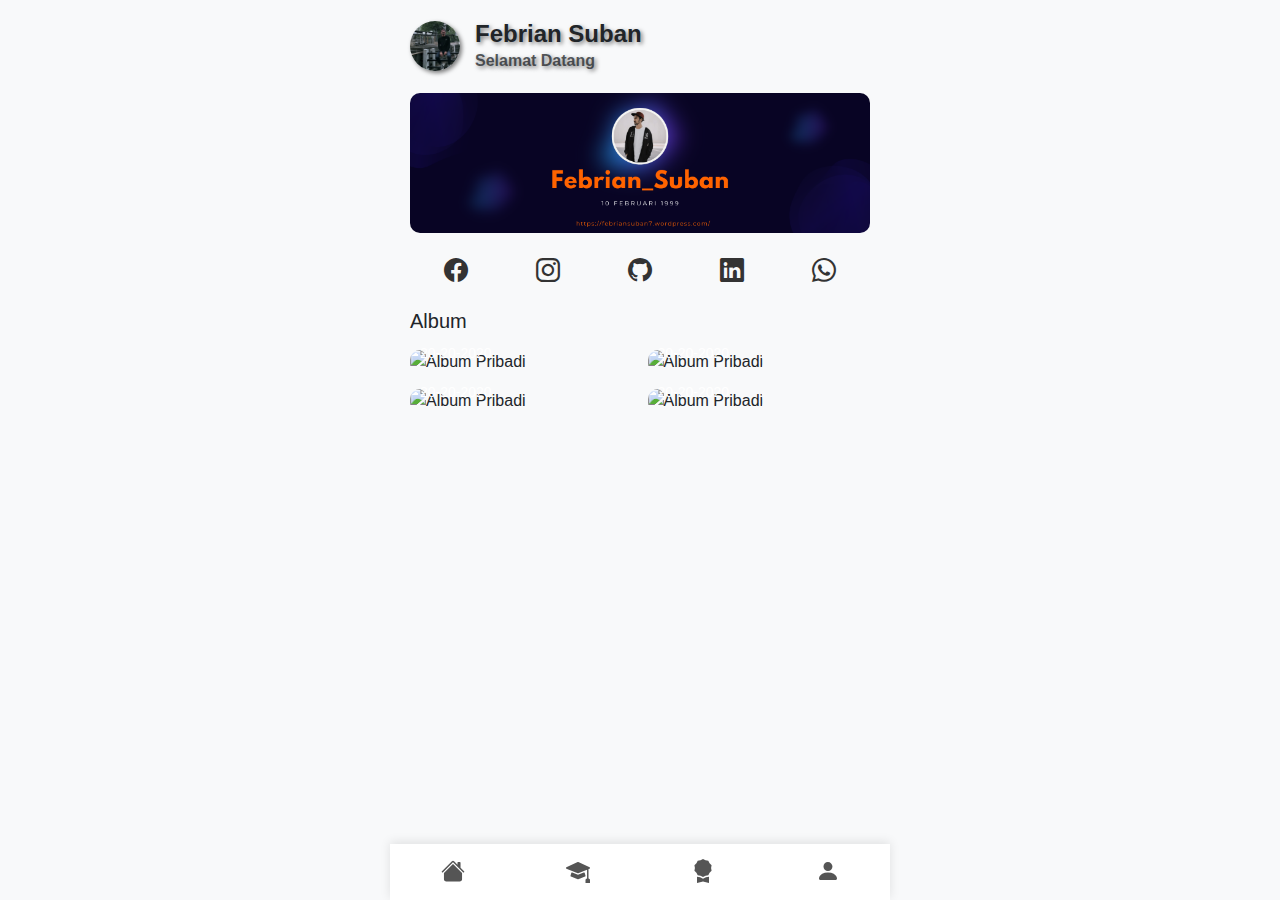
==== index.html @ 6174ec36 "Update index.html" ====
<!DOCTYPE html>
<html lang="en">
<head>
    <meta charset="UTF-8">
    <meta name="viewport" content="width=device-width, initial-scale=1.0">
    <title>Febrian Suban</title>
    <link href="https://cdn.jsdelivr.net/npm/bootstrap@5.3.0-alpha1/dist/css/bootstrap.min.css" rel="stylesheet">
    <link rel="stylesheet" href="https://cdn.jsdelivr.net/npm/bootstrap-icons@1.10.3/font/bootstrap-icons.css">
    <style>
        body {
            font-family: Arial, sans-serif;
            max-width: 500px;
            margin: 0 auto;
            padding: 20px;
            background-color: #f8f9fa;
            transition: background-color 0.3s ease-in-out;
        }
        body:hover {
            background-color: #e9ecef;
        }
        .header {
            display: flex;
            align-items: center;
            margin-bottom: 20px;
            text-shadow: 2px 2px 4px rgba(0, 0, 0, 0.5);
            transition: text-shadow 0.3s ease-in-out;
        }
        .header:hover {
            text-shadow: 2px 2px 8px rgba(0, 0, 0, 0.7);
        }
        .header img {
            width: 50px;
            height: 50px;
            border-radius: 50%;
            margin-right: 15px;
            box-shadow: 2px 2px 4px rgba(0, 0, 0, 0.5);
            transition: box-shadow 0.3s ease-in-out;
        }
        .header img:hover {
            box-shadow: 2px 2px 8px rgba(0, 0, 0, 0.7);
        }
        .profile-card {
            background: url('Blue Modern Web Designer Twitter Header.png') no-repeat center center;
            background-size: cover;
            color: white;
            padding: 70px;
            border-radius: 10px;
            text-align: center;
            margin-bottom: 20px;
            transition: transform 0.3s ease-in-out, background-size 0.3s ease-in-out;
        }
        .profile-card:hover {
            transform: scale(1.05);
            background-size: 110%;
        }
        .profile-card img {
            width: 80px;
            height: 80px;
            border-radius: 50%;
            border: 2px solid white;
            margin-bottom: 10px;
            transition: border 0.3s ease-in-out;
        }
        .profile-card img:hover {
            border: 2px solid #f8f9fa;
        }
        .social-media {
            display: flex;
            justify-content: space-around;
            align-items: center;
            margin-bottom: 20px;
            transition: transform 0.3s ease-in-out;
        }
        .social-media:hover {
            transform: scale(1.1);
        }
        .social-media i {
            font-size: 24px;
            color: #333;
            transition: transform 0.3s ease-in-out;
        }
        .social-media i:hover {
            transform: rotate(360deg);
        }
        .album-grid {
            display: grid;
            grid-template-columns: 1fr 1fr;
            gap: 15px;
        }
        .album-item {
            position: relative;
            transition: transform 0.3s ease-in-out;
            cursor: pointer; /* Tambahkan cursor pointer untuk menunjukkan bahwa item dapat diklik */
        }
        .album-item:hover {
            transform: scale(1.05);
        }
        .album-item img {
            width: 100%;
            border-radius: 10px;
        }
        .album-item p {
            position: absolute;
            bottom: 10px;
            left: 10px;
            color: white;
            margin: 0;
            font-size: 14px;
            transition: opacity 0.3s ease-in-out;
        }
        .album-item:hover p {
            opacity: 0.8;
        }

        /* Tambahkan gaya untuk modal */
        .modal {
            display: none; /* Sembunyikan modal secara default */
            position: fixed;
            z-index: 1;
            left: 0;
            top: 0;
            width: 100%;
            height: 100%;
            overflow: auto;
            background-color: rgba(0, 0, 0, 0.8);
        }
        .modal-content {
            margin: 15% auto;
            padding: 20px;
            width: 80%;
            max-width: 700px;
        }
        .modal-content img {
            width: 100%;
            border-radius: 10px;
        }
        .close {
            position: absolute;
            top: 10px;
            right: 25px;
            color: white;
            font-size: 35px;
            font-weight: bold;
            cursor: pointer;
        }
        .footer {
            position: fixed;
            bottom: 0;
            left: 0;
            right: 0;
            background-color: white;
            display: flex;
            justify-content: space-around;
            padding: 10px 0;
            box-shadow: 0 -2px 10px rgba(0,0,0,0.1);
            width: 100%;
            max-width: 500px; /* Match the max-width of the body */
            margin: 0 auto; /* Center the footer */
        }

        .footer:hover {
            transform: translateY(-10px);
        }

        .footer i {
            font-size: 20px; /* Slightly reduce icon size for mobile */
            color: #555; /* Adjust color to match the image */
        }

        /* Add padding to the bottom of the body to prevent content from being hidden behind the footer */
        body {
            padding-bottom: 60px;
        }
    </style>
</head>
<body>
    <div class="header">
        <img src="f5.jpg" alt="Profile">
        <div>
            <h1 class="fs-4 mb-0"><b>Febrian Suban</b></h1>
            <p class="text-muted mb-0"><b>Selamat Datang</b></p>
        </div>
    </div>
    
    <div class="profile-card">
    </div>

    <div class="social-media">
        <i class="bi bi-facebook fs-4"></i>
        <i class="bi bi-instagram fs-4"></i>
        <i class="bi bi-github fs-4"></i>
        <i class="bi bi-linkedin fs-4"></i>
        <i class="bi bi-whatsapp fs-4"></i>
    </div>

    <h3 class="fs-5 mb-3">Album</h3>
    <div class="album-grid">
        <div class="album-item">
            <img src="img/f2.jpg" alt="Album Pribadi" onclick="showImage(this.src)">
            <p>20-20-2020</p>
        </div>
        <div class="album-item">
            <img src="img/f5.jpg" alt="Album Pribadi" onclick="showImage(this.src)">
            <p>20-20-2020</p>
        </div>
        <div class="album-item">
            <img src="img/f4.jpg" alt="Album Pribadi" onclick="showImage(this.src)">
            <p>20-20-2020</p>
        </div>
        <div class="album-item">
            <img src="img/Desain tanpa judul.jpg" alt="Album Pribadi" onclick="showImage(this.src)">
            <p>20-20-2020</p>
        </div>
    </div>

    <!-- Modal untuk menampilkan gambar besar -->
    <div id="imageModal" class="modal" onclick="closeModal()">
        <span class="close">&times;</span>
        <img class="modal-content" id="modalImage">
    </div>

    <script>
        function showImage(src) {
            var modal = document.getElementById("imageModal");
            var modalImg = document.getElementById("modalImage");
            modal.style.display = "block";
            modalImg.src = src;
        }

        function closeModal() {
            var modal = document.getElementById("imageModal");
            modal.style.display = "none";
        }
    </script>

    <style>
        .modal {
            display: none;
            position: fixed;
            z-index: 1;
            padding-top: 100px;
            left: 0;
            top: 0;
            width: 100%;
            height: 100%;
            overflow: auto;
            background-color: rgb(0,0,0);
            background-color: rgba(0,0,0,0.9);
        }

        .modal-content {
            margin: auto;
            display: block;
            width: 80%;
            max-width: 700px;
        }

        .close {
            position: absolute;
            top: 15px;
            right: 35px;
            color: #f1f1f1;
            font-size: 40px;
            font-weight: bold;
            transition: 0.3s;
        }

        .close:hover,
        .close:focus {
            color: #bbb;
            text-decoration: none;
            cursor: pointer;
        }
    </style>

    <div class="footer">
        <a href="index.html"><i class="bi bi-house-fill fs-4"></i></a>
        <a href="pendidikan.html"><i class="bi bi-mortarboard-fill fs-4"></i></a>
        <a href="sertifikat.html"><i class="bi bi-award-fill fs-4"></i></a>
        <a href="tentang.html"><i class="bi bi-person-fill fs-4"></i></a>
    </div>

    <script src="https://cdn.jsdelivr.net/npm/bootstrap@5.3.0-alpha1/dist/js/bootstrap.bundle.min.js"></script>
</body>
</html>
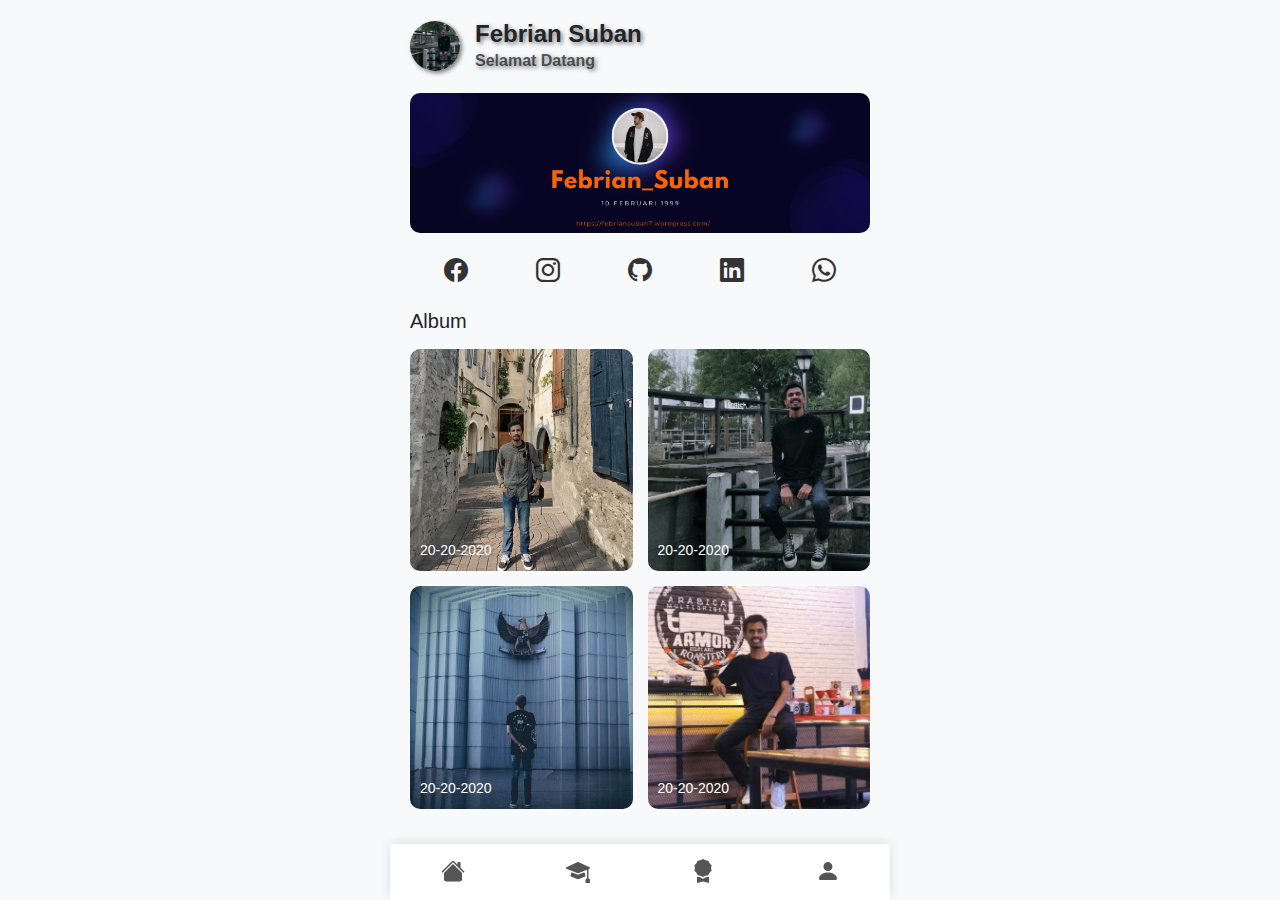
==== commit 7cb65c97: "Update index.html" ====
--- a/index.html
+++ b/index.html
@@ -196,19 +196,19 @@
     <h3 class="fs-5 mb-3">Album</h3>
     <div class="album-grid">
         <div class="album-item">
-            <img src="img/f2.jpg" alt="Album Pribadi" onclick="showImage(this.src)">
-            <p>20-20-2020</p>
-        </div>
-        <div class="album-item">
-            <img src="img/f5.jpg" alt="Album Pribadi" onclick="showImage(this.src)">
-            <p>20-20-2020</p>
-        </div>
-        <div class="album-item">
-            <img src="img/f4.jpg" alt="Album Pribadi" onclick="showImage(this.src)">
-            <p>20-20-2020</p>
-        </div>
-        <div class="album-item">
-            <img src="img/Desain tanpa judul.jpg" alt="Album Pribadi" onclick="showImage(this.src)">
+            <img src="f2.jpg" alt="Album Pribadi" onclick="showImage(this.src)">
+            <p>20-20-2020</p>
+        </div>
+        <div class="album-item">
+            <img src="f5.jpg" alt="Album Pribadi" onclick="showImage(this.src)">
+            <p>20-20-2020</p>
+        </div>
+        <div class="album-item">
+            <img src="f4.jpg" alt="Album Pribadi" onclick="showImage(this.src)">
+            <p>20-20-2020</p>
+        </div>
+        <div class="album-item">
+            <img src="Desain tanpa judul.jpg" alt="Album Pribadi" onclick="showImage(this.src)">
             <p>20-20-2020</p>
         </div>
     </div>
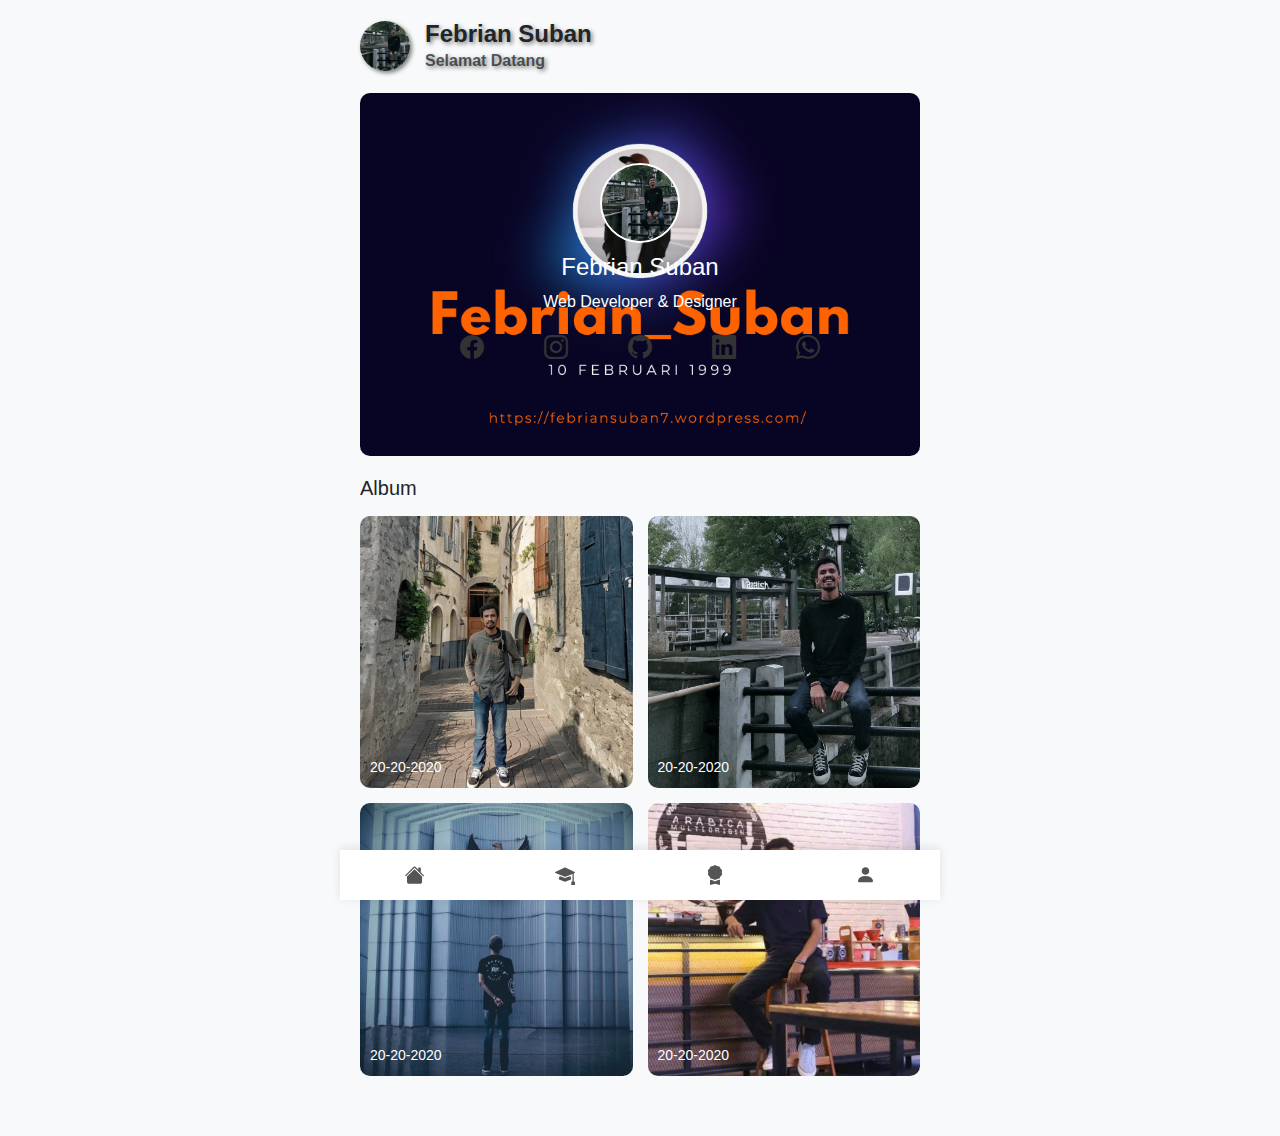
==== commit 1e3a2f2f: "Update index.html" ====
--- a/index.html
+++ b/index.html
@@ -9,15 +9,17 @@
     <style>
         body {
             font-family: Arial, sans-serif;
-            max-width: 500px;
+            max-width: 600px;
             margin: 0 auto;
             padding: 20px;
             background-color: #f8f9fa;
             transition: background-color 0.3s ease-in-out;
         }
+
         body:hover {
             background-color: #e9ecef;
         }
+
         .header {
             display: flex;
             align-items: center;
@@ -25,9 +27,11 @@
             text-shadow: 2px 2px 4px rgba(0, 0, 0, 0.5);
             transition: text-shadow 0.3s ease-in-out;
         }
+
         .header:hover {
             text-shadow: 2px 2px 8px rgba(0, 0, 0, 0.7);
         }
+
         .header img {
             width: 50px;
             height: 50px;
@@ -36,9 +40,11 @@
             box-shadow: 2px 2px 4px rgba(0, 0, 0, 0.5);
             transition: box-shadow 0.3s ease-in-out;
         }
+
         .header img:hover {
             box-shadow: 2px 2px 8px rgba(0, 0, 0, 0.7);
         }
+
         .profile-card {
             background: url('Blue Modern Web Designer Twitter Header.png') no-repeat center center;
             background-size: cover;
@@ -49,10 +55,12 @@
             margin-bottom: 20px;
             transition: transform 0.3s ease-in-out, background-size 0.3s ease-in-out;
         }
+
         .profile-card:hover {
             transform: scale(1.05);
             background-size: 110%;
         }
+
         .profile-card img {
             width: 80px;
             height: 80px;
@@ -61,9 +69,11 @@
             margin-bottom: 10px;
             transition: border 0.3s ease-in-out;
         }
+
         .profile-card img:hover {
             border: 2px solid #f8f9fa;
         }
+
         .social-media {
             display: flex;
             justify-content: space-around;
@@ -71,34 +81,79 @@
             margin-bottom: 20px;
             transition: transform 0.3s ease-in-out;
         }
+
         .social-media:hover {
             transform: scale(1.1);
         }
+
         .social-media i {
             font-size: 24px;
             color: #333;
             transition: transform 0.3s ease-in-out;
         }
+
         .social-media i:hover {
             transform: rotate(360deg);
         }
+
         .album-grid {
             display: grid;
             grid-template-columns: 1fr 1fr;
             gap: 15px;
         }
+
         .album-item {
             position: relative;
             transition: transform 0.3s ease-in-out;
-            cursor: pointer; /* Tambahkan cursor pointer untuk menunjukkan bahwa item dapat diklik */
-        }
+            cursor: pointer;
+        }
+
         .album-item:hover {
             transform: scale(1.05);
         }
+
         .album-item img {
             width: 100%;
             border-radius: 10px;
         }
+
+        .album-item .overlay {
+            position: absolute;
+            top: 0;
+            left: 0;
+            width: 100%;
+            height: 100%;
+            background-color: rgba(0, 0, 0, 0.5);
+            display: flex;
+            justify-content: center;
+            align-items: center;
+            opacity: 0;
+            transition: opacity 0.3s ease-in-out;
+        }
+
+        .album-item:hover .overlay {
+            opacity: 1;
+        }
+
+        .album-item .overlay i {
+            color: white;
+            font-size: 24px;
+            margin: 0 10px;
+            cursor: pointer;
+            transition: transform 0.3s ease-in-out;
+        }
+
+        .album-item .overlay i:hover {
+            transform: scale(1.2);
+        }
+
+        .album-item .overlay .like-count,
+        .album-item .overlay .comment-count {
+            color: white;
+            font-size: 16px;
+            margin-left: 5px;
+        }
+
         .album-item p {
             position: absolute;
             bottom: 10px;
@@ -108,13 +163,13 @@
             font-size: 14px;
             transition: opacity 0.3s ease-in-out;
         }
+
         .album-item:hover p {
             opacity: 0.8;
         }
 
-        /* Tambahkan gaya untuk modal */
         .modal {
-            display: none; /* Sembunyikan modal secara default */
+            display: none;
             position: fixed;
             z-index: 1;
             left: 0;
@@ -124,16 +179,19 @@
             overflow: auto;
             background-color: rgba(0, 0, 0, 0.8);
         }
+
         .modal-content {
             margin: 15% auto;
             padding: 20px;
             width: 80%;
             max-width: 700px;
         }
+
         .modal-content img {
             width: 100%;
             border-radius: 10px;
         }
+
         .close {
             position: absolute;
             top: 10px;
@@ -143,6 +201,7 @@
             font-weight: bold;
             cursor: pointer;
         }
+
         .footer {
             position: fixed;
             bottom: 0;
@@ -154,8 +213,8 @@
             padding: 10px 0;
             box-shadow: 0 -2px 10px rgba(0,0,0,0.1);
             width: 100%;
-            max-width: 500px; /* Match the max-width of the body */
-            margin: 0 auto; /* Center the footer */
+            max-width: 600px;
+            margin: 0 auto;
         }
 
         .footer:hover {
@@ -163,11 +222,10 @@
         }
 
         .footer i {
-            font-size: 20px; /* Slightly reduce icon size for mobile */
-            color: #555; /* Adjust color to match the image */
-        }
-
-        /* Add padding to the bottom of the body to prevent content from being hidden behind the footer */
+            font-size: 20px;
+            color: #555;
+        }
+
         body {
             padding-bottom: 60px;
         }
@@ -181,42 +239,74 @@
             <p class="text-muted mb-0"><b>Selamat Datang</b></p>
         </div>
     </div>
-    
+
     <div class="profile-card">
-    </div>
-
-    <div class="social-media">
-        <i class="bi bi-facebook fs-4"></i>
-        <i class="bi bi-instagram fs-4"></i>
-        <i class="bi bi-github fs-4"></i>
-        <i class="bi bi-linkedin fs-4"></i>
-        <i class="bi bi-whatsapp fs-4"></i>
+        <img src="f5.jpg" alt="Profile Picture">
+        <h2 class="fs-4 mb-2">Febrian Suban</h2>
+        <p class="mb-3">Web Developer & Designer</p>
+        <div class="social-media">
+            <i class="bi bi-facebook"></i>
+            <i class="bi bi-instagram"></i>
+            <i class="bi bi-github"></i>
+            <i class="bi bi-linkedin"></i>
+            <i class="bi bi-whatsapp"></i>
+        </div>
     </div>
 
     <h3 class="fs-5 mb-3">Album</h3>
     <div class="album-grid">
         <div class="album-item">
             <img src="f2.jpg" alt="Album Pribadi" onclick="showImage(this.src)">
+            <div class="overlay">
+                <i class="bi bi-heart" onclick="toggleLike(this)"></i>
+                <span class="like-count">123</span>
+                <i class="bi bi-chat" onclick="toggleComment(this)"></i>
+                <span class="comment-count">45</span>
+            </div>
             <p>20-20-2020</p>
         </div>
         <div class="album-item">
             <img src="f5.jpg" alt="Album Pribadi" onclick="showImage(this.src)">
+            <div class="overlay">
+                <i class="bi bi-heart" onclick="toggleLike(this)"></i>
+                <span class="like-count">456</span>
+                <i class="bi bi-chat" onclick="toggleComment(this)"></i>
+                <span class="comment-count">78</span>
+            </div>
             <p>20-20-2020</p>
         </div>
         <div class="album-item">
             <img src="f4.jpg" alt="Album Pribadi" onclick="showImage(this.src)">
+            <div class="overlay">
+                <i class="bi bi-heart" onclick="toggleLike(this)"></i>
+                <span class="like-count">789</span>
+                <i class="bi bi-chat" onclick="toggleComment(this)"></i>
+                <span class="comment-count">90</span>
+            </div>
             <p>20-20-2020</p>
         </div>
         <div class="album-item">
             <img src="Desain tanpa judul.jpg" alt="Album Pribadi" onclick="showImage(this.src)">
+            <div class="overlay">
+                <i class="bi bi-heart" onclick="toggleLike(this)"></i>
+                <span class="like-count">321</span>
+                <i class="bi bi-chat" onclick="toggleComment(this)"></i>
+                <span class="comment-count">54</span>
+            </div>
             <p>20-20-2020</p>
         </div>
     </div>
 
-    <!-- Modal untuk menampilkan gambar besar -->
     <div id="imageModal" class="modal" onclick="closeModal()">
         <span class="close">&times;</span>
         <img class="modal-content" id="modalImage">
+    </div>
+
+    <div class="footer">
+        <a href="index.html"><i class="bi bi-house-fill"></i></a>
+        <a href="pendidikan.html"><i class="bi bi-mortarboard-fill"></i></a>
+        <a href="sertifikat.html"><i class="bi bi-award-fill"></i></a>
+        <a href="tentang.html"><i class="bi bi-person-fill"></i></a>
     </div>
 
     <script>
@@ -231,55 +321,34 @@
             var modal = document.getElementById("imageModal");
             modal.style.display = "none";
         }
+
+        function toggleLike(element) {
+            var likeCount = element.parentElement.querySelector('.like-count');
+            var currentLikes = parseInt(likeCount.textContent);
+            if (element.classList.contains('bi-heart-fill')) {
+                element.classList.remove('bi-heart-fill');
+                element.classList.add('bi-heart');
+                likeCount.textContent = currentLikes - 1;
+            } else {
+                element.classList.remove('bi-heart');
+                element.classList.add('bi-heart-fill');
+                likeCount.textContent = currentLikes + 1;
+            }
+        }
+
+        function toggleComment(element) {
+            var commentCount = element.parentElement.querySelector('.comment-count');
+            var currentComments = parseInt(commentCount.textContent);
+            if (element.classList.contains('bi-chat-fill')) {
+                element.classList.remove('bi-chat-fill');
+                element.classList.add('bi-chat');
+                commentCount.textContent = currentComments - 1;
+            } else {
+                element.classList.remove('bi-chat');
+                element.classList.add('bi-chat-fill');
+                commentCount.textContent = currentComments + 1;
+            }
+        }
     </script>
-
-    <style>
-        .modal {
-            display: none;
-            position: fixed;
-            z-index: 1;
-            padding-top: 100px;
-            left: 0;
-            top: 0;
-            width: 100%;
-            height: 100%;
-            overflow: auto;
-            background-color: rgb(0,0,0);
-            background-color: rgba(0,0,0,0.9);
-        }
-
-        .modal-content {
-            margin: auto;
-            display: block;
-            width: 80%;
-            max-width: 700px;
-        }
-
-        .close {
-            position: absolute;
-            top: 15px;
-            right: 35px;
-            color: #f1f1f1;
-            font-size: 40px;
-            font-weight: bold;
-            transition: 0.3s;
-        }
-
-        .close:hover,
-        .close:focus {
-            color: #bbb;
-            text-decoration: none;
-            cursor: pointer;
-        }
-    </style>
-
-    <div class="footer">
-        <a href="index.html"><i class="bi bi-house-fill fs-4"></i></a>
-        <a href="pendidikan.html"><i class="bi bi-mortarboard-fill fs-4"></i></a>
-        <a href="sertifikat.html"><i class="bi bi-award-fill fs-4"></i></a>
-        <a href="tentang.html"><i class="bi bi-person-fill fs-4"></i></a>
-    </div>
-
-    <script src="https://cdn.jsdelivr.net/npm/bootstrap@5.3.0-alpha1/dist/js/bootstrap.bundle.min.js"></script>
 </body>
 </html>
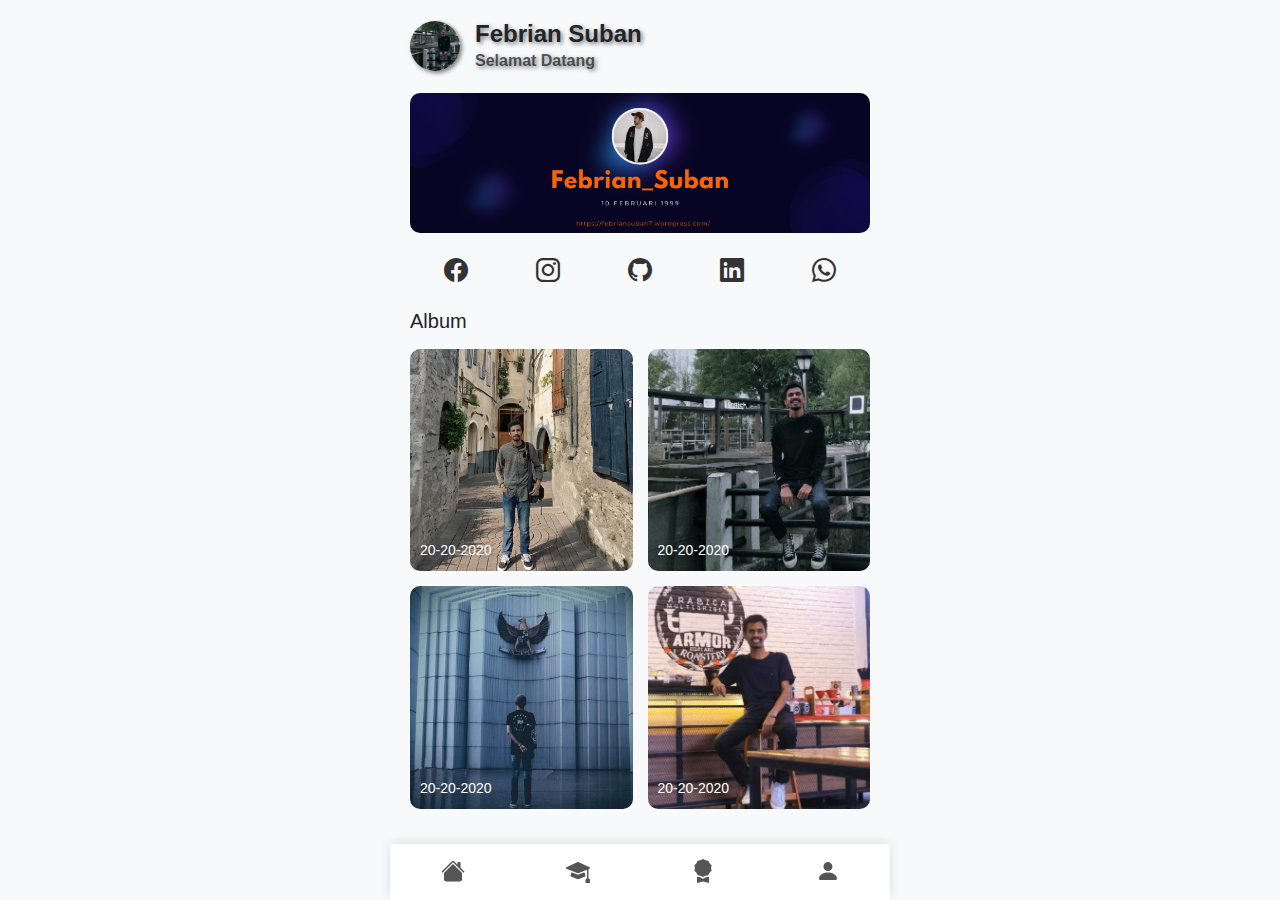
==== commit 4c82cd76: "Update index.html" ====
--- a/index.html
+++ b/index.html
@@ -9,17 +9,15 @@
     <style>
         body {
             font-family: Arial, sans-serif;
-            max-width: 600px;
+            max-width: 500px;
             margin: 0 auto;
             padding: 20px;
             background-color: #f8f9fa;
             transition: background-color 0.3s ease-in-out;
         }
-
         body:hover {
             background-color: #e9ecef;
         }
-
         .header {
             display: flex;
             align-items: center;
@@ -27,11 +25,9 @@
             text-shadow: 2px 2px 4px rgba(0, 0, 0, 0.5);
             transition: text-shadow 0.3s ease-in-out;
         }
-
         .header:hover {
             text-shadow: 2px 2px 8px rgba(0, 0, 0, 0.7);
         }
-
         .header img {
             width: 50px;
             height: 50px;
@@ -40,11 +36,9 @@
             box-shadow: 2px 2px 4px rgba(0, 0, 0, 0.5);
             transition: box-shadow 0.3s ease-in-out;
         }
-
         .header img:hover {
             box-shadow: 2px 2px 8px rgba(0, 0, 0, 0.7);
         }
-
         .profile-card {
             background: url('Blue Modern Web Designer Twitter Header.png') no-repeat center center;
             background-size: cover;
@@ -55,12 +49,10 @@
             margin-bottom: 20px;
             transition: transform 0.3s ease-in-out, background-size 0.3s ease-in-out;
         }
-
         .profile-card:hover {
             transform: scale(1.05);
             background-size: 110%;
         }
-
         .profile-card img {
             width: 80px;
             height: 80px;
@@ -69,11 +61,9 @@
             margin-bottom: 10px;
             transition: border 0.3s ease-in-out;
         }
-
         .profile-card img:hover {
             border: 2px solid #f8f9fa;
         }
-
         .social-media {
             display: flex;
             justify-content: space-around;
@@ -81,79 +71,34 @@
             margin-bottom: 20px;
             transition: transform 0.3s ease-in-out;
         }
-
         .social-media:hover {
             transform: scale(1.1);
         }
-
         .social-media i {
             font-size: 24px;
             color: #333;
             transition: transform 0.3s ease-in-out;
         }
-
         .social-media i:hover {
             transform: rotate(360deg);
         }
-
         .album-grid {
             display: grid;
             grid-template-columns: 1fr 1fr;
             gap: 15px;
         }
-
         .album-item {
             position: relative;
             transition: transform 0.3s ease-in-out;
-            cursor: pointer;
-        }
-
+            cursor: pointer; /* Tambahkan cursor pointer untuk menunjukkan bahwa item dapat diklik */
+        }
         .album-item:hover {
             transform: scale(1.05);
         }
-
         .album-item img {
             width: 100%;
             border-radius: 10px;
         }
-
-        .album-item .overlay {
-            position: absolute;
-            top: 0;
-            left: 0;
-            width: 100%;
-            height: 100%;
-            background-color: rgba(0, 0, 0, 0.5);
-            display: flex;
-            justify-content: center;
-            align-items: center;
-            opacity: 0;
-            transition: opacity 0.3s ease-in-out;
-        }
-
-        .album-item:hover .overlay {
-            opacity: 1;
-        }
-
-        .album-item .overlay i {
-            color: white;
-            font-size: 24px;
-            margin: 0 10px;
-            cursor: pointer;
-            transition: transform 0.3s ease-in-out;
-        }
-
-        .album-item .overlay i:hover {
-            transform: scale(1.2);
-        }
-
-        .album-item .overlay .like-count,
-        .album-item .overlay .comment-count {
-            color: white;
-            font-size: 16px;
-            margin-left: 5px;
-        }
-
         .album-item p {
             position: absolute;
             bottom: 10px;
@@ -163,13 +108,13 @@
             font-size: 14px;
             transition: opacity 0.3s ease-in-out;
         }
-
         .album-item:hover p {
             opacity: 0.8;
         }
 
+        /* Tambahkan gaya untuk modal */
         .modal {
-            display: none;
+            display: none; /* Sembunyikan modal secara default */
             position: fixed;
             z-index: 1;
             left: 0;
@@ -179,19 +124,16 @@
             overflow: auto;
             background-color: rgba(0, 0, 0, 0.8);
         }
-
         .modal-content {
             margin: 15% auto;
             padding: 20px;
             width: 80%;
             max-width: 700px;
         }
-
         .modal-content img {
             width: 100%;
             border-radius: 10px;
         }
-
         .close {
             position: absolute;
             top: 10px;
@@ -201,7 +143,6 @@
             font-weight: bold;
             cursor: pointer;
         }
-
         .footer {
             position: fixed;
             bottom: 0;
@@ -213,8 +154,8 @@
             padding: 10px 0;
             box-shadow: 0 -2px 10px rgba(0,0,0,0.1);
             width: 100%;
-            max-width: 600px;
-            margin: 0 auto;
+            max-width: 500px; /* Match the max-width of the body */
+            margin: 0 auto; /* Center the footer */
         }
 
         .footer:hover {
@@ -222,10 +163,11 @@
         }
 
         .footer i {
-            font-size: 20px;
-            color: #555;
-        }
-
+            font-size: 20px; /* Slightly reduce icon size for mobile */
+            color: #555; /* Adjust color to match the image */
+        }
+
+        /* Add padding to the bottom of the body to prevent content from being hidden behind the footer */
         body {
             padding-bottom: 60px;
         }
@@ -239,77 +181,108 @@
             <p class="text-muted mb-0"><b>Selamat Datang</b></p>
         </div>
     </div>
-
+    
     <div class="profile-card">
-        <img src="f5.jpg" alt="Profile Picture">
-        <h2 class="fs-4 mb-2">Febrian Suban</h2>
-        <p class="mb-3">Web Developer & Designer</p>
-        <div class="social-media">
-            <i class="bi bi-facebook"></i>
-            <i class="bi bi-instagram"></i>
-            <i class="bi bi-github"></i>
-            <i class="bi bi-linkedin"></i>
-            <i class="bi bi-whatsapp"></i>
-        </div>
+    </div>
+
+    <div class="social-media">
+        <i class="bi bi-facebook fs-4"></i>
+        <i class="bi bi-instagram fs-4"></i>
+        <i class="bi bi-github fs-4"></i>
+        <i class="bi bi-linkedin fs-4"></i>
+        <i class="bi bi-whatsapp fs-4"></i>
     </div>
 
     <h3 class="fs-5 mb-3">Album</h3>
     <div class="album-grid">
         <div class="album-item">
             <img src="f2.jpg" alt="Album Pribadi" onclick="showImage(this.src)">
-            <div class="overlay">
-                <i class="bi bi-heart" onclick="toggleLike(this)"></i>
-                <span class="like-count">123</span>
-                <i class="bi bi-chat" onclick="toggleComment(this)"></i>
-                <span class="comment-count">45</span>
-            </div>
             <p>20-20-2020</p>
         </div>
         <div class="album-item">
             <img src="f5.jpg" alt="Album Pribadi" onclick="showImage(this.src)">
-            <div class="overlay">
-                <i class="bi bi-heart" onclick="toggleLike(this)"></i>
-                <span class="like-count">456</span>
-                <i class="bi bi-chat" onclick="toggleComment(this)"></i>
-                <span class="comment-count">78</span>
-            </div>
             <p>20-20-2020</p>
         </div>
         <div class="album-item">
             <img src="f4.jpg" alt="Album Pribadi" onclick="showImage(this.src)">
-            <div class="overlay">
-                <i class="bi bi-heart" onclick="toggleLike(this)"></i>
-                <span class="like-count">789</span>
-                <i class="bi bi-chat" onclick="toggleComment(this)"></i>
-                <span class="comment-count">90</span>
-            </div>
             <p>20-20-2020</p>
         </div>
         <div class="album-item">
             <img src="Desain tanpa judul.jpg" alt="Album Pribadi" onclick="showImage(this.src)">
-            <div class="overlay">
-                <i class="bi bi-heart" onclick="toggleLike(this)"></i>
-                <span class="like-count">321</span>
-                <i class="bi bi-chat" onclick="toggleComment(this)"></i>
-                <span class="comment-count">54</span>
-            </div>
             <p>20-20-2020</p>
         </div>
     </div>
 
+    <!-- Modal untuk menampilkan gambar besar -->
     <div id="imageModal" class="modal" onclick="closeModal()">
         <span class="close">&times;</span>
         <img class="modal-content" id="modalImage">
     </div>
 
+    <script>
+        function showImage(src) {
+            var modal = document.getElementById("imageModal");
+            var modalImg = document.getElementById("modalImage");
+            modal.style.display = "block";
+            modalImg.src = src;
+        }
+
+        function closeModal() {
+            var modal = document.getElementById("imageModal");
+            modal.style.display = "none";
+        }
+    </script>
+
+    <style>
+        .modal {
+            display: none;
+            position: fixed;
+            z-index: 1;
+            padding-top: 100px;
+            left: 0;
+            top: 0;
+            width: 100%;
+            height: 100%;
+            overflow: auto;
+            background-color: rgb(0,0,0);
+            background-color: rgba(0,0,0,0.9);
+        }
+
+        .modal-content {
+            margin: auto;
+            display: block;
+            width: 80%;
+            max-width: 700px;
+        }
+
+        .close {
+            position: absolute;
+            top: 15px;
+            right: 35px;
+            color: #f1f1f1;
+            font-size: 40px;
+            font-weight: bold;
+            transition: 0.3s;
+        }
+
+        .close:hover,
+        .close:focus {
+            color: #bbb;
+            text-decoration: none;
+            cursor: pointer;
+        }
+    </style>
+
     <div class="footer">
-        <a href="index.html"><i class="bi bi-house-fill"></i></a>
-        <a href="pendidikan.html"><i class="bi bi-mortarboard-fill"></i></a>
-        <a href="sertifikat.html"><i class="bi bi-award-fill"></i></a>
-        <a href="tentang.html"><i class="bi bi-person-fill"></i></a>
-    </div>
-
-    <script>
+        <a href="index.html"><i class="bi bi-house-fill fs-4"></i></a>
+        <a href="pendidikan.html"><i class="bi bi-mortarboard-fill fs-4"></i></a>
+        <a href="sertifikat.html"><i class="bi bi-award-fill fs-4"></i></a>
+        <a href="tentang.html"><i class="bi bi-person-fill fs-4"></i></a>
+    </div>
+
+    <script src="https://cdn.jsdelivr.net/npm/bootstrap@5.3.0-alpha1/dist/js/bootstrap.bundle.min.js"></script>
+</body>
+ <script>
         function showImage(src) {
             var modal = document.getElementById("imageModal");
             var modalImg = document.getElementById("modalImage");
@@ -350,5 +323,4 @@
             }
         }
     </script>
-</body>
 </html>
